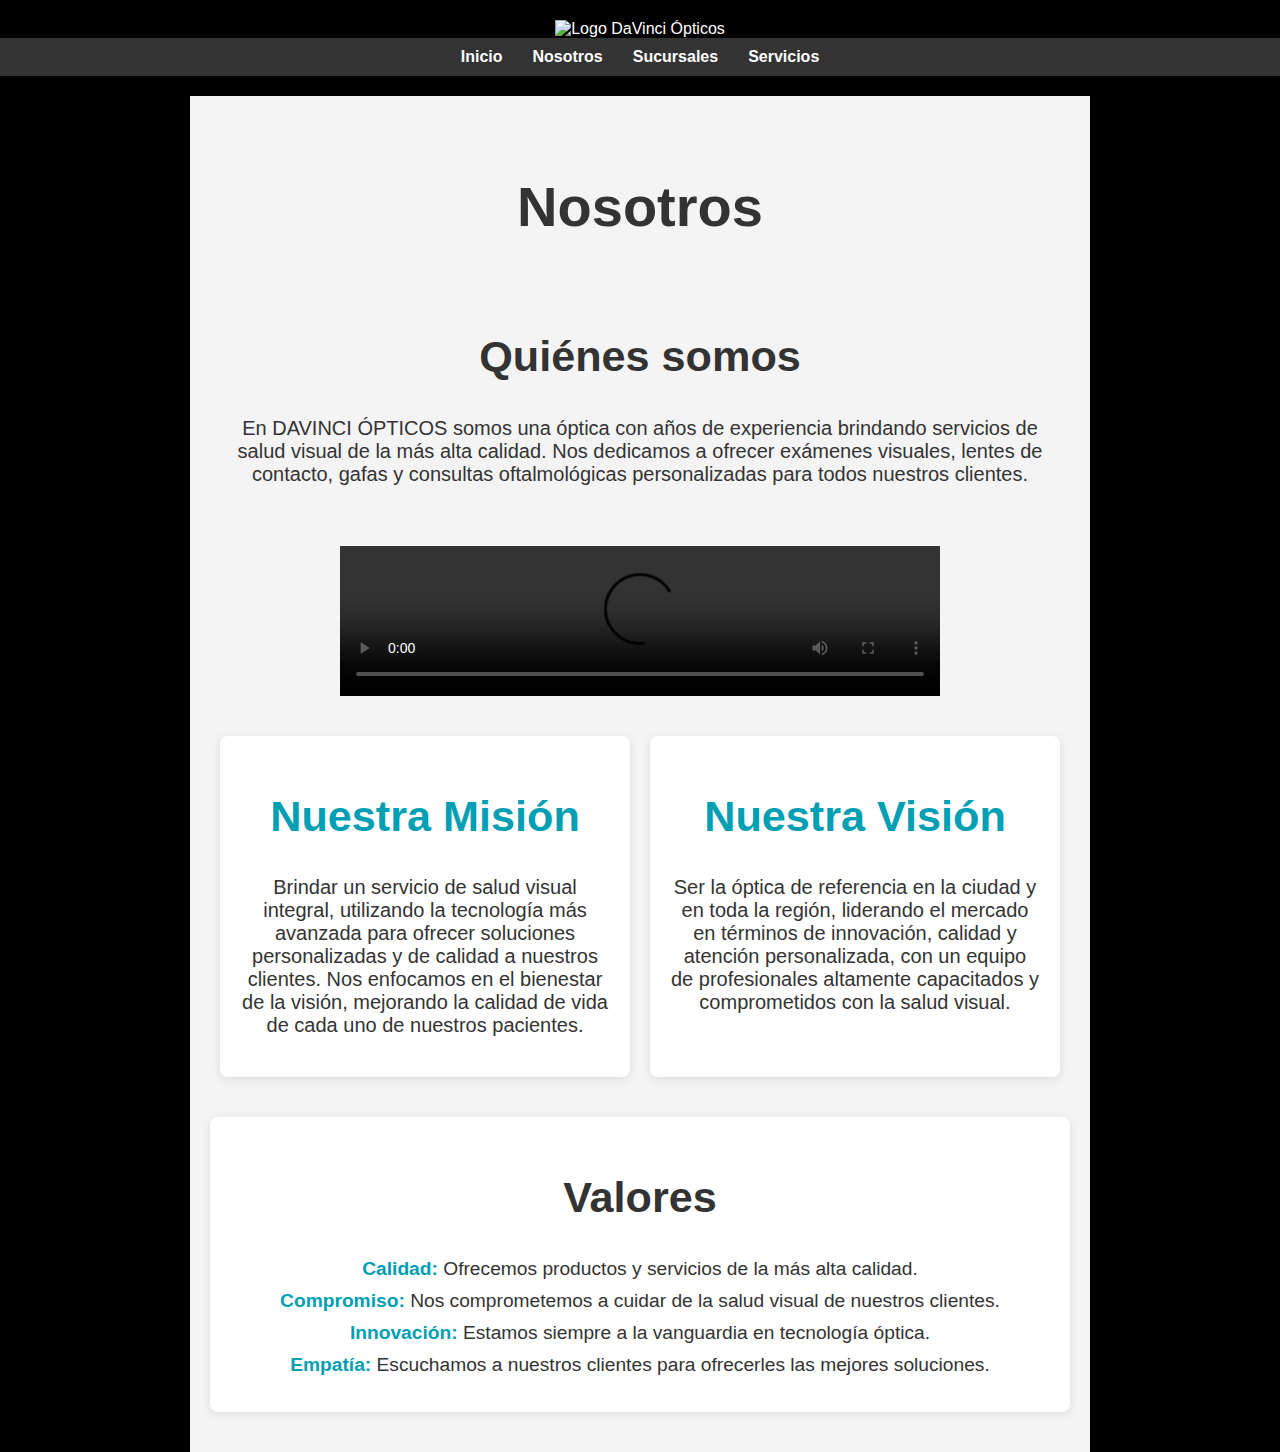
==== nosotros.html @ f2b6781a "Add files via upload" ====
<!DOCTYPE html>
<html lang="es">
<head>
    <meta charset="UTF-8">
    <meta name="viewport" content="width=device-width, initial-scale=1.0">
    <title>Nosotros | DAVINCI ÓPTICOS</title>
    <link rel="stylesheet" href="styles.css">
</head>
<body>
    <!-- Barra de navegación -->
    <header>
        <div class="logo-container">
            <img src="https://i.ibb.co/MpC1B7V/LogoDV.jpg" width="500" height="400" alt="Logo DaVinci Ópticos">
        </div>
        <nav>
            <ul>
                <li><a href="index.html#home">Inicio</a></li>
                <li><a href="nosotros.html">Nosotros</a></li>
                <li><a href="sucursales.html">Sucursales</a></li>
                <li class="dropdown">
                    <a href="#">Servicios</a>
                    <ul class="dropdown-content">
                        <li><a href="index.html#examen-visual">Examen Visual</a></li>
                        <li><a href="index.html#consulta-oftalmologica">Consulta Oftalmológica</a></li>
                        <li><a href="index.html#asesoramiento">Asesoramiento Personalizado</a></li>
                        <li><a href="index.html#lentes-contacto">Lentes de Contacto</a></li>
                    </ul>
                </li>
            </ul>
        </nav>
    </header>

    <section id="nosotros">
        <h1>Nosotros</h1>
        <div class="container">
            <div class="info">
                <h2>Quiénes somos</h2>
                <p>En DAVINCI ÓPTICOS somos una óptica con años de experiencia brindando servicios de salud visual de la más alta calidad. Nos dedicamos a ofrecer exámenes visuales, lentes de contacto, gafas y consultas oftalmológicas personalizadas para todos nuestros clientes.</p>
            </div>

            <!-- Contenedor del video abajo del texto -->
            <div class="video-container">
                <video width="600" controls>
                    <source src="VideoDV.mp4" type="video/mp4">
                    Tu navegador no soporta la etiqueta de video.
                </video>
            </div>
        </div>

        <div class="mision-vision">
            <div class="mision">
                <h2>Nuestra Misión</h2>
                <p>Brindar un servicio de salud visual integral, utilizando la tecnología más avanzada para ofrecer soluciones personalizadas y de calidad a nuestros clientes. Nos enfocamos en el bienestar de la visión, mejorando la calidad de vida de cada uno de nuestros pacientes.</p>
            </div>

            <div class="vision">
                <h2>Nuestra Visión</h2>
                <p>Ser la óptica de referencia en la ciudad y en toda la región, liderando el mercado en términos de innovación, calidad y atención personalizada, con un equipo de profesionales altamente capacitados y comprometidos con la salud visual.</p>
            </div>
        </div>

        <div class="valores">
            <h2>Valores</h2>
            <ul>
                <li><strong>Calidad:</strong> Ofrecemos productos y servicios de la más alta calidad.</li>
                <li><strong>Compromiso:</strong> Nos comprometemos a cuidar de la salud visual de nuestros clientes.</li>
                <li><strong>Innovación:</strong> Estamos siempre a la vanguardia en tecnología óptica.</li>
                <li><strong>Empatía:</strong> Escuchamos a nuestros clientes para ofrecerles las mejores soluciones.</li>
            </ul>
        </div>
    </section>

    <!-- Más contenido de la página -->
</body>
</html>
---- styles.css ----
/* Estilo global */
* {
    box-sizing: border-box;
}

html {
    scroll-behavior: smooth;
}

body {
    font-family: 'Roboto', sans-serif;
    margin: 0;
    background-color: black;
    color: white;
}

h1 {
    font-size: 3.5em;
}

h2 {
    font-size: 2.7em;
}

h3 {
    font-size: 2.2em;
}

p {
    font-size: 1.25em;
}

ul {
    list-style: none;
}

button {
    font-size: 1.25em;
    font-weight: bold;
    padding: 10px 30px;
    border-radius: 5px;
    border: 2px solid rgba(0, 0, 0, 0.3);
    box-shadow: 2px 2px 10px rgba(0, 0, 0, 0.5);
    color: white;
    background-color: #009fb4;
}

button:hover {
    background-color: rgb(101, 33, 165);
}

/* Estilo del encabezado */
header {
    text-align: center;
    padding: 20px 0;
}

nav ul {
    display: flex;
    justify-content: center;
    list-style: none;
    background-color: #333;
    padding: 10px 0;
    margin: 0;
}

nav ul li {
    margin: 0 15px;
    position: relative; /* Necesario para el menú desplegable */
}

nav ul li a {
    color: white;
    text-decoration: none;
    font-weight: bold;
}

nav ul li a:hover {
    color: #009fb4;
}

/* Estilo para el menú desplegable */
nav ul li.dropdown:hover .dropdown-content {
    display: block;
}

nav ul li .dropdown-content {
    display: none;
    position: absolute;
    top: 100%;
    background-color: #333;
    min-width: 290px;
    box-shadow: 0 8px 16px rgba(0, 0, 0, 0.5);
    z-index: 1;
}

nav ul li .dropdown-content li {
    padding: 10px;
    text-align: left;
}

nav ul li .dropdown-content li a {
    color: white;
    padding: 10px;
    text-decoration: none;
}

nav ul li .dropdown-content li a:hover {
    background-color: #009fb4;
}

/* Estilo de las secciones */
section {
    padding: 20px;
    max-width: 900px;
    margin: 0 auto;
    text-align: center;
}

section img {
    max-width: 100%;
    height: auto;
    margin: 10px 0;
}

/* Estilo de los servicios */
#servicios {
    display: flex;
    flex-direction: column;
    padding: 20px;
    margin: 0 auto;
}

.servicio {
    position: relative;
    margin-bottom: 30px;
    text-align: center;
}

.img-container {
    background-size: cover;
    background-position: center;
    padding: 200px 0; /* Reducido para un mejor ajuste */
    position: relative;
    border-radius: 60px;
    margin-bottom: 10px;
}

h3 {
    position: absolute;
    top: 40%; /* Centrado vertical */
    left: 50%; /* Centrado horizontal */
    transform: translate(-50%, -50%); /* Para asegurar que se centre perfectamente */
    font-size: 2.2em;
    font-weight: bold;
    background-color: rgba(0, 0, 0, 0.6);  /* Fondo oscuro para el texto */
    color: white;
    width: 100%; /* Ajustar el ancho si es necesario */
    text-align: center;
    padding: 200px 0; /* Reducido para mejor apariencia */
    text-transform: uppercase; /* Para darle un efecto de mayúsculas */
}

.servicio p {
    font-size: 1.2em;
    margin-top: 15px;
    padding: 0 10px;
}

/* Estilo para los íconos de redes sociales */
.social-icons {
    display: flex;
    justify-content: center;
    gap: 20px;
    margin-top: 20px;
}

.social-icons a {
    font-size: 2em;
    color: white;
    text-decoration: none;
}

.social-icons a:hover {
    color: #009fb4;
}

/* Estilo de pie de página */
footer {
    background-color: #333;
    color: white;
    text-align: center;
    padding: 20px 0;
    position: relative;
}

footer p {
    margin: 0;
    padding: 12px;
    color: rgb(100, 100, 100);
}

footer .container {
    height: 150px;
    display: flex;
    justify-content: center;
    align-items: flex-end;
}

/* Estilo para la sección "Nosotros" */
#nosotros {
    padding: 40px 20px;
    background-color: #f4f4f4;
    color: #333;
    text-align: center;
}

.container {
    display: flex;
    flex-direction: column; /* Cambio realizado para apilar texto y video */
    align-items: center;
}

.container .info {
    flex: 1;
    padding: 20px;
}

.container .video-container {
    margin-top: 20px; /* Añadido para espacio entre texto y video */
    width: 100%;
    display: flex;
    justify-content: center;
}

.container .video-container video {
    max-width: 100%;
    height: auto; /* Mantiene la proporción del video */
}

/* Estilo para el contenedor del video */
.video-container {
    width: 100%;      /* Hace que el contenedor ocupe todo el ancho disponible */
    height: auto;     /* Ajusta la altura automáticamente */
    overflow: hidden; /* Asegura que no haya desbordamientos si el video tiene márgenes internos */
    text-align: center;
}

/* Estilo de la misión y visión */
.mision-vision {
    display: flex;
    justify-content: space-between;
    margin-top: 40px;
}

.mision, .vision {
    flex: 1;
    padding: 20px;
    background-color: #ffffff;
    border-radius: 8px;
    box-shadow: 0 2px 10px rgba(0, 0, 0, 0.1);
    margin: 0 10px;
}

.mision h2, .vision h2 {
    color: #009fb4;
}

/* Estilo para los valores */
.valores {
    margin-top: 40px;
    padding: 20px;
    background-color: #ffffff;
    border-radius: 8px;
    box-shadow: 0 2px 10px rgba(0, 0, 0, 0.1);
}

.valores ul {
    list-style: none;
    padding: 0;
}

.valores li {
    font-size: 1.2em;
    margin-bottom: 10px;
}

.valores li strong {
    color: #009fb4;
}

/* Estilos para la página de sucursales */
#sucursales {
    padding: 20px;
    text-align: center;
}

.sucursal {
    margin-bottom: 30px;
    background-color: #333;
    color: white;
    padding: 20px;
    border-radius: 10px;
    box-shadow: 0 2px 5px rgba(0, 0, 0, 0.2);
}

.sucursal h2 {
    font-size: 2em;
    margin-bottom: 10px;
}

.sucursal p {
    font-size: 1.2em;
}

/* Agregar un espacio entre las sucursales */
.sucursal + .sucursal {
    margin-top: 20px;
}

/* Estilo de pie de página */
footer {
    background-color: #333;
    color: white;
    text-align: center;
    padding: 20px 0;
    position: relative;
}

footer p {
    margin: 0;
    padding: 12px;
    color: rgb(100, 100, 100);
}
/* Estilo para hacer el mapa responsivo */
iframe {
    max-width: 100%;
    height: auto;
    border: none;
}

/* Estilo base para las imágenes de fondo en cada sección */
.servicio .img-container {
    position: relative;
    background-size: cover;
    background-position: center;
    transition: transform 0.3s ease; /* Agrega una transición suave */
}

/* Estilo base para los mapas (iframes) en la sección de sucursales */
.sucursal iframe {
    width: 100%;
    height: 450px;  /* Ajusta el tamaño del mapa */
    border: 0;
    transition: transform 0.3s ease; /* Suaviza la transición */
}

/* Efecto hover para hacer zoom en los mapas */
.sucursal iframe:hover {
    transform: scale(1.1); /* Aplica el zoom al 110% */
}

/* Efecto hover para hacer zoom */
.servicio .img-container:hover {
    transform: scale(1.1); /* Escala la imagen al 110% */
}
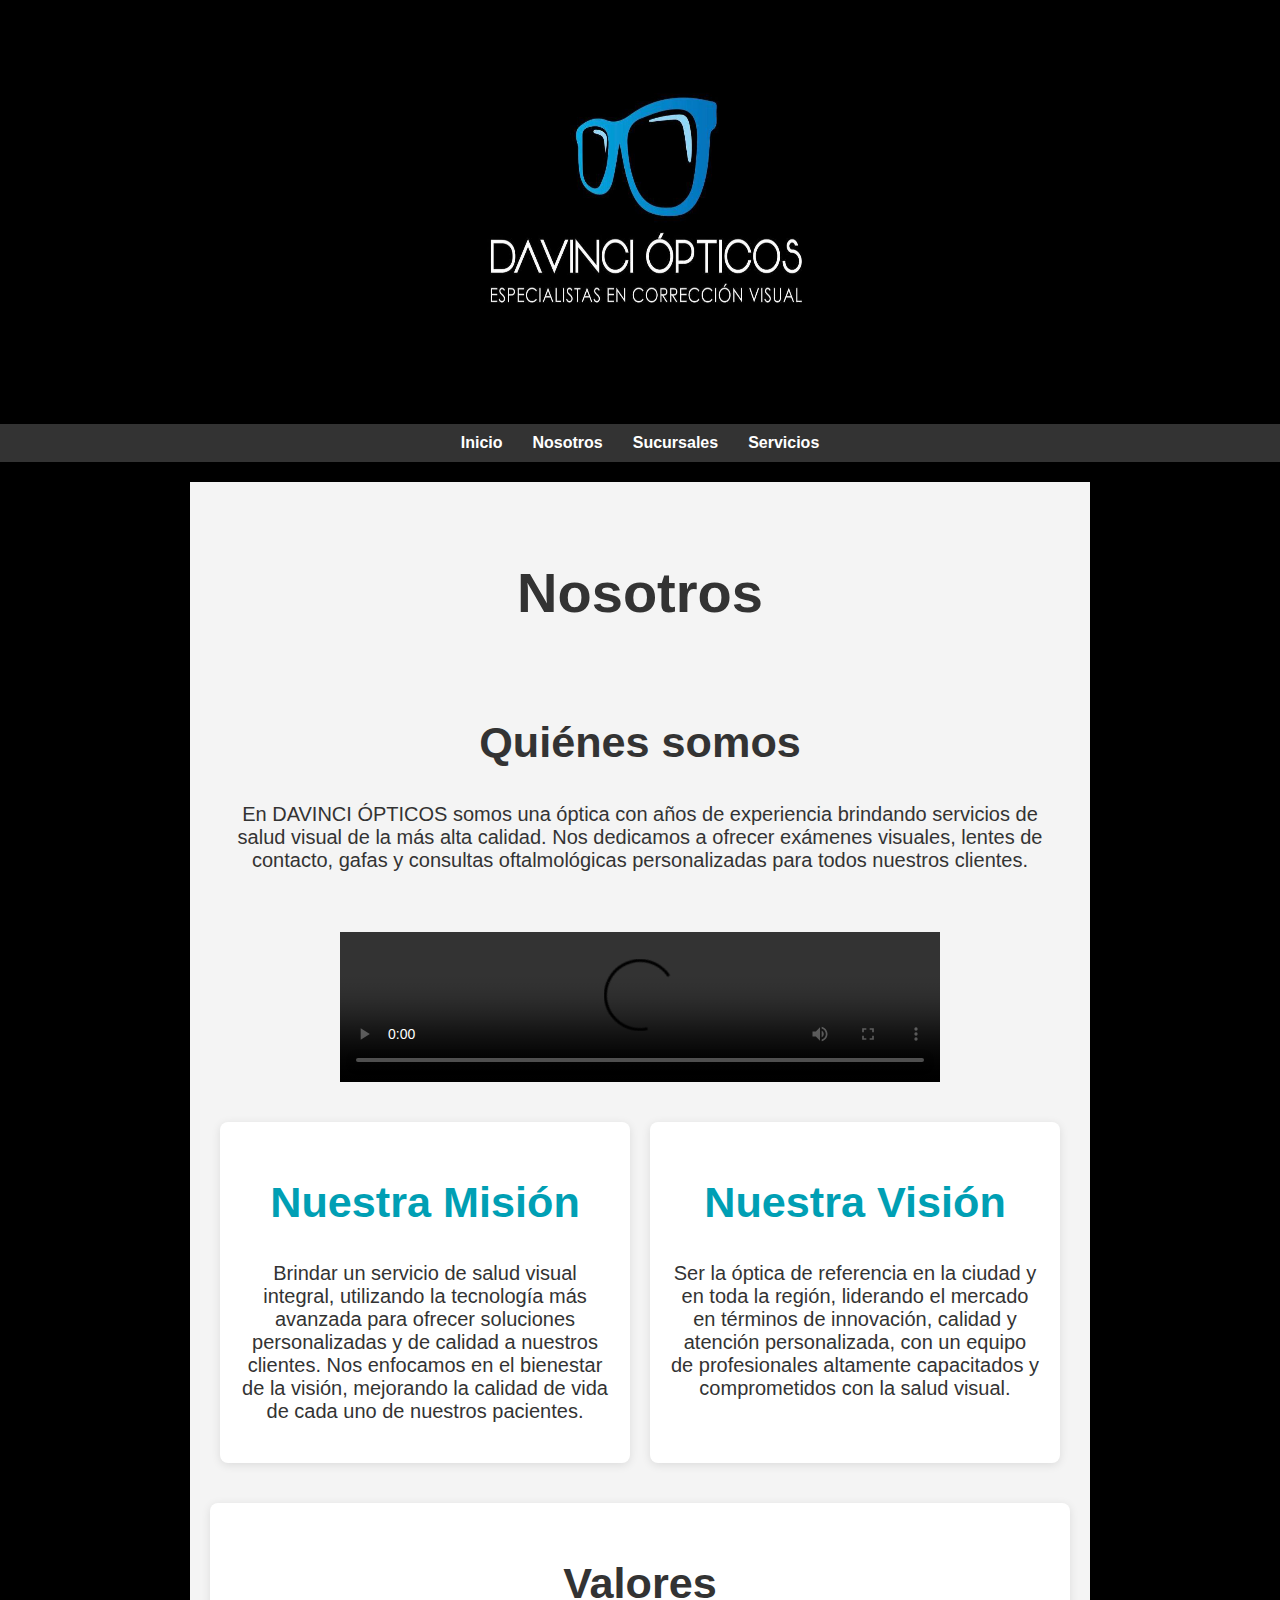
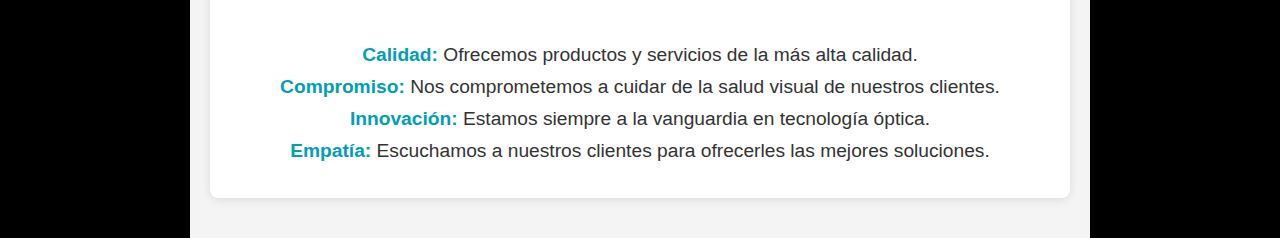
==== commit 7d108bc9: "nosotros.html" ====
--- a/nosotros.html
+++ b/nosotros.html
@@ -10,7 +10,7 @@
     <!-- Barra de navegación -->
     <header>
         <div class="logo-container">
-            <img src="https://i.ibb.co/MpC1B7V/LogoDV.jpg" width="500" height="400" alt="Logo DaVinci Ópticos">
+            <img src="Logo.jpg" width="500" height="400" alt="Logo DaVinci Ópticos">
         </div>
         <nav>
             <ul>
